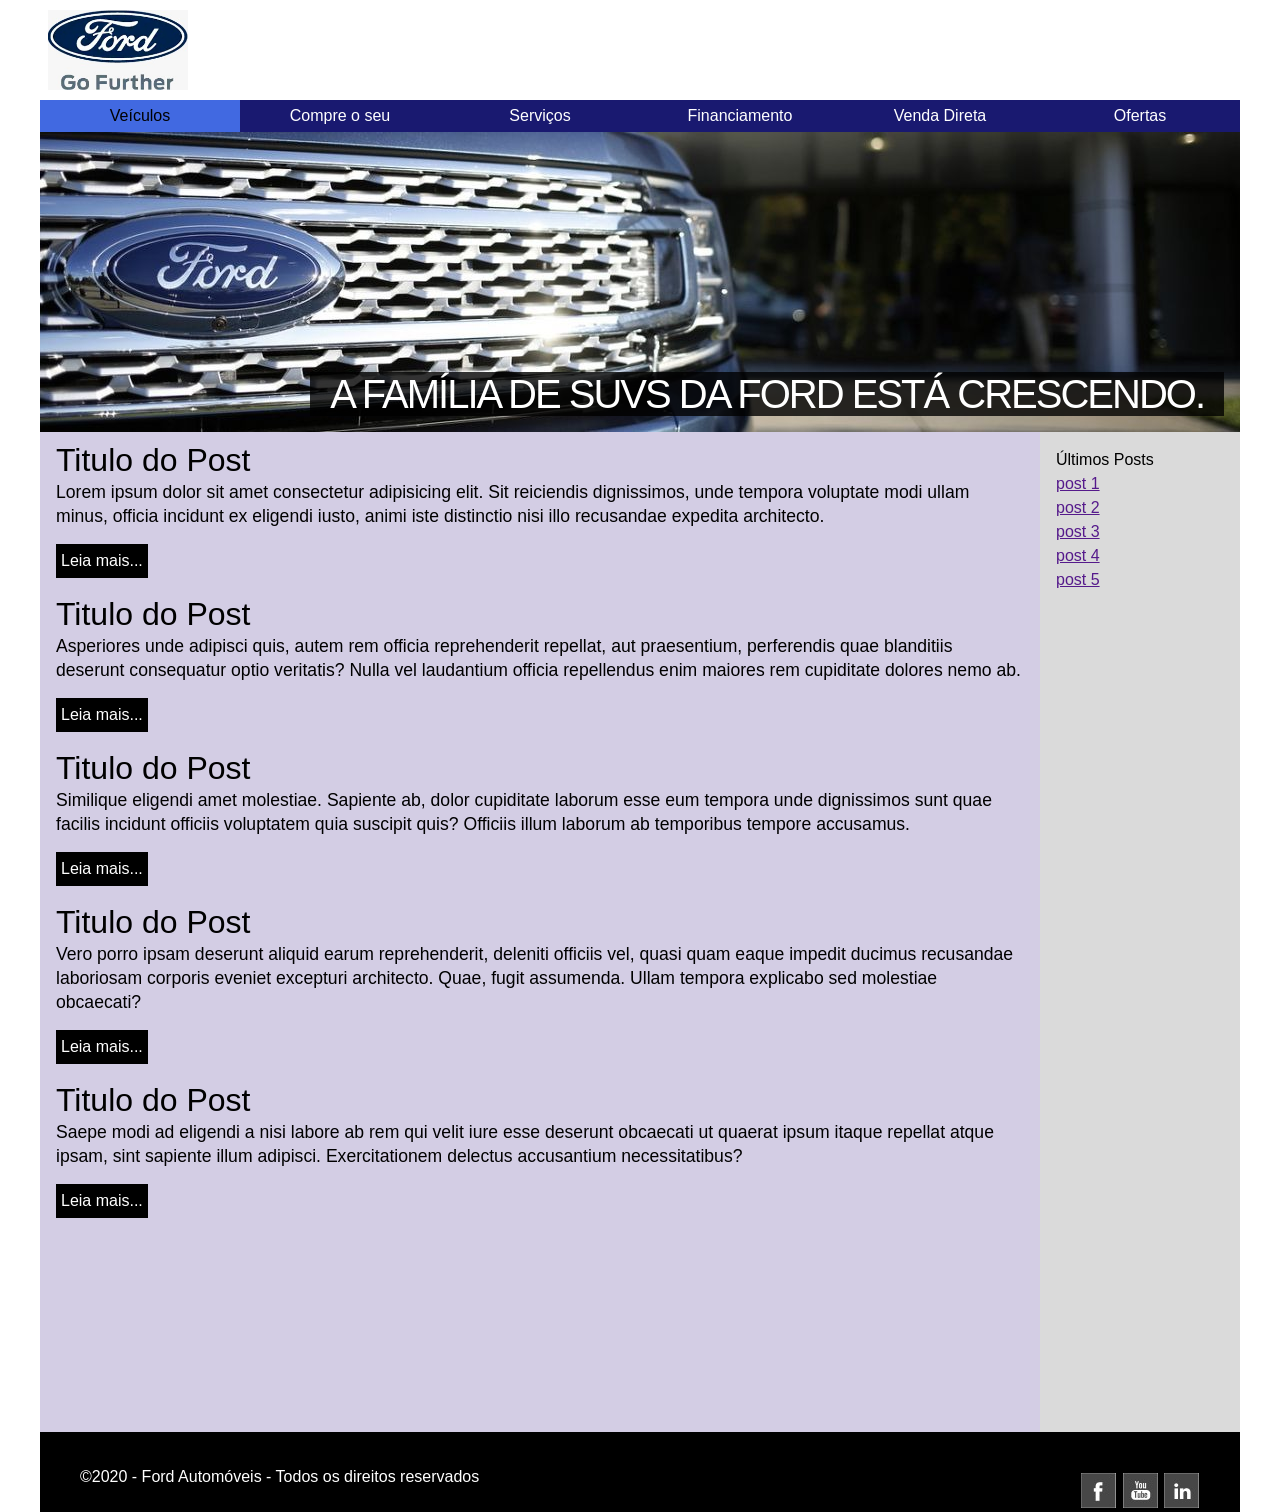
==== Projeto_blog/index.html @ 2b76fa19 "de novo" ====
<!DOCTYPE html>
<html lang="pt-br">

<head>
    <meta charset="UTF-8">
    <meta name="viewport" content="width=device-width, initial-scale=1.0">
    <title>Blog da Ford</title>
    <link rel="stylesheet" href="css/reset.css">
    <link rel="stylesheet" href="css/blog.css">
</head>

<body>

    <!---diferente da div os itens abaixo tem
        semantica (significado para o google-->

    <div class="site-container">
        <header class="site-header">

            <h1 class="site-header__logo">
                <a href="index.html"> Ford Go Further</a></h1>

            <nav class="site-header__navbar">
                <ul class="clearfix">
                    <li><a href="#" class="active">Veículos</a></li>
                    <li><a href="#">Compre o seu</a></li>
                    <li><a href="#">Serviços</a></li>
                    <li><a href="#">Financiamento</a></li>
                    <li><a href="#">Venda Direta</a></li>
                    <li><a href="#">Ofertas</a></li>
                </ul>
            </nav>

        </header>


        <main class="site-main clearfix">
            <section role="highlight" class="site-main__highlight">
                <figure class="highlight">
                    <img src="img/foto3.jpg" alt="SUV Ford" class="highlight__image">
                    <figcaption class="highlight__title">A família de SUVs da Ford
                        está crescendo.
                    </figcaption>
                    <!--legenda da imagem 
                            texto veinculado a
                            imagem-->
                </figure>
            </section>

            <section role="posts" class="site-main__posts">
               
            <article>
                <h1 class="posts__title">Titulo do Post</h1>
                <p class="posts__resume">Lorem ipsum dolor sit amet consectetur adipisicing elit. Sit reiciendis dignissimos, unde tempora voluptate modi ullam minus, officia incidunt ex eligendi iusto, animi iste distinctio nisi illo recusandae expedita architecto.</p>
                <p class="posts__read-more"><a href="">Leia mais...</a></p>
            </article> <br>
            <article>
                <h1 class="posts__title">Titulo do Post</h1>
                <p class="posts__resume">Asperiores unde adipisci quis, autem rem officia reprehenderit repellat, aut praesentium, perferendis quae blanditiis deserunt consequatur optio veritatis? Nulla vel laudantium officia repellendus enim maiores rem cupiditate dolores nemo ab.</p>
                <p class="posts__read-more"><a href="">Leia mais...</a></p>
            </article><br>
            <article>
                <h1 class="posts__title">Titulo do Post</h1>
                <p class="posts__resume">Similique eligendi amet molestiae. Sapiente ab, dolor cupiditate laborum esse eum tempora unde dignissimos sunt quae facilis incidunt officiis voluptatem quia suscipit quis? Officiis illum laborum ab temporibus tempore accusamus.</p>
                <p class="posts__read-more"><a href="">Leia mais...</a></p>
            </article><br>
            <article>
                <h1 class="posts__title">Titulo do Post</h1>
                <p class="posts__resume">Vero porro ipsam deserunt aliquid earum reprehenderit, deleniti officiis vel, quasi quam eaque impedit ducimus recusandae laboriosam corporis eveniet excepturi architecto. Quae, fugit assumenda. Ullam tempora explicabo sed molestiae obcaecati?</p>
                <p class="posts__read-more"><a href="">Leia mais...</a></p>
            </article><br>
            <article>
                <h1 class="posts__title">Titulo do Post</h1>
                <p class="posts__resume">Saepe modi ad eligendi a nisi labore ab rem qui velit iure esse deserunt obcaecati ut quaerat ipsum itaque repellat atque ipsam, sint sapiente illum adipisci. Exercitationem delectus accusantium necessitatibus?</p>
                <p class="posts__read-more"><a href="">Leia mais...</a></p>
            </article>
        

            </section>

            <section role="sidebar" class="site-main__sidebar">
                <nav>
                    <h1>Últimos Posts</h1>
                    <ul>
                        <li><a href="">post 1</a></li>
                        <li><a href="">post 2</a></li>
                        <li><a href="">post 3</a></li>
                        <li><a href="">post 4</a></li>
                        <li><a href="">post 5</a></li>
                    </ul>
                </nav>
            </section>

        </main>


        <footer class="site-footer">
            <p class="site-footer__copyright">&copy;2020 - Ford Automóveis - Todos os direitos reservados</p>
            <nav class="site-footer__social-icons social-icons">
                <a href="" class="social-icons__face">Facebook</a>
                <a href=""class="social-icons__tube">Youtube</a>
                <a href=""class="social-icons__linkd">Linkedin</a>

            </nav>
            
        </footer>

    </div>

</body>

</html>
---- Projeto_blog/css/blog.css ----
div {
    
}

body{
    font-family: Arial, verdana, tahoma;
    font-size: 100%;
    line-height: 24px;
}
.site-container {
    width: 1200px;
    margin-left:auto;
    margin-right: auto;
}

.site-header {
    background-color: white;
    height: auto;
  
}

.site-header__logo a{
background-color: white;
background-image: url(../img/ford-logo.png);
width: 155px;
height: 100px;
background-repeat: no-repeat;
background-position: center center;
background-size: 90%;
display: block;
text-indent: -9000px;
}

.site-header__navbar ul li {
/* border: 1px black solid;*/
width: 200px;
display: inline-block;
text-align: center;
float: left;
line-height: 2;
background-color: midnightblue;
color: white; 
text-decoration: none; 
}

.site-header__navbar ul li:hover, 
.site-header__navbar ul li a.active {
    background-color: royalblue;
    color: black; 
}

.site-header__navbar ul li a {
    color:inherit; 
    text-decoration: inherit; 
    display: inherit;
}

.site-main {
    background-color: rgba(170, 159, 202, 0.514);
    height: auto;
}

.block__element{}
.site-main__highlight{
    display: block;
}

    .highlight {
        position: relative;
    }

    .highlight__image{
        display: block;
    }

    .highlight__title {
        font-size: 2.5em;
        text-transform: uppercase;
        letter-spacing: -2px;
        background-color: rgba(0, 0, 0, 0.8);
        color: #ffffff;
        position: absolute;
        bottom: 16px;
        right: 16px;
        padding-left: 20px;
        padding-right: 20px;
        padding-top: 10px;
        padding-bottom: 10px;
        visibility: visible;
    }

    .site-main__posts {
        /* background-color: salmon; */
        min-height: 700px;
        width: 1000px;
        float: left;
        /* padding: top right bottom left; */
        padding: 16px;
      }
    
        .posts {
          /* border: 2px solid; */
          /* padding: 2px; */
          margin-bottom: 32px;
        }
    
          .posts__title {
            font-size: 2em;
          }
    
          .posts__resume {
            font-size: 1.1em;
            margin: 8px 0 16px;
          }
    
          .posts__read-more a {
            background: black;
            color: white;
            text-decoration: none;
            display: inline-block;
            padding: 5px;
          }
    
          .posts__read-more a:hover {
            background-color: steelblue;
            color: black;
          }
    
      .site-main__sidebar {
        background-color: #dadada;
        min-height: 1000px;
        width: 200px;
        float: right;
        padding: 16px;
      }
    
    
    
    .site-footer {
      background-color: black;
     padding: 40px 40px;
    }

    .site-footer__copyright {
        float: left;
        line-height: 10px;
        color: white;
        text-align: center;
    }

    .site-footer__social-icons{
        float: right;
        text-align: center;
        line-height: 10px;

    }
    
    .social-icons a{
        display: inline-block;
        width: 37px;
        height: 37px;
        border: 1px solid black;
        background-image: url(../img/social-icons.png);
        text-indent: -9000px;
       
    }
    
    .social-icons__face{
        background-position: -156px -130px;
    }
    .social-icons__face:hover{
        background-position: -156px 0px;
    }

    .social-icons__tube {
        background-position: -546px  -130px;
    }
    .social-icons__tube:hover {
        background-position: -546px  0px;
    }
    .social-icons__linkd {
        background-position: -351px  -130px;
    }

    .social-icons__linkd:hover {
        background-position: -351px  0px;
    }
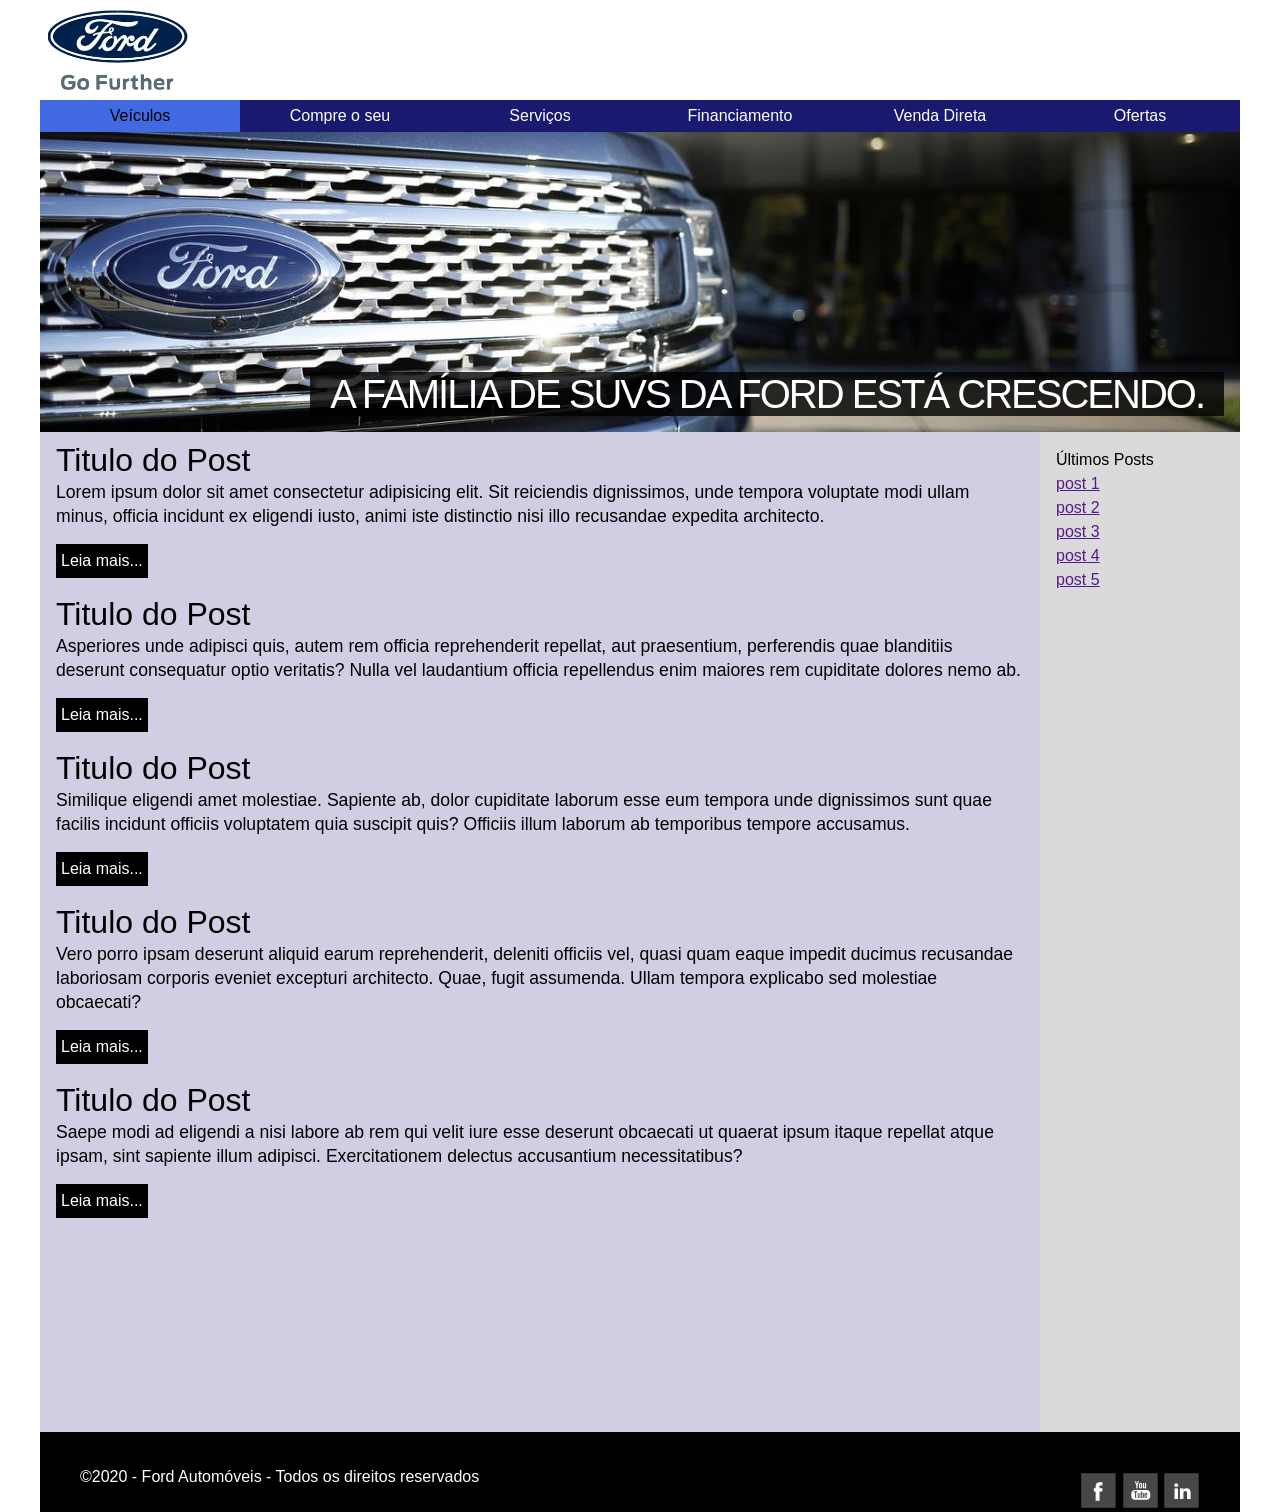
==== commit 634940a6: "Novo projeto" ====
--- a/Projeto_blog/index.html
+++ b/Projeto_blog/index.html
@@ -106,7 +106,7 @@
         </footer>
 
     </div>
-
+<script src="js/blog.js"></script>
 </body>
 
 </html>
